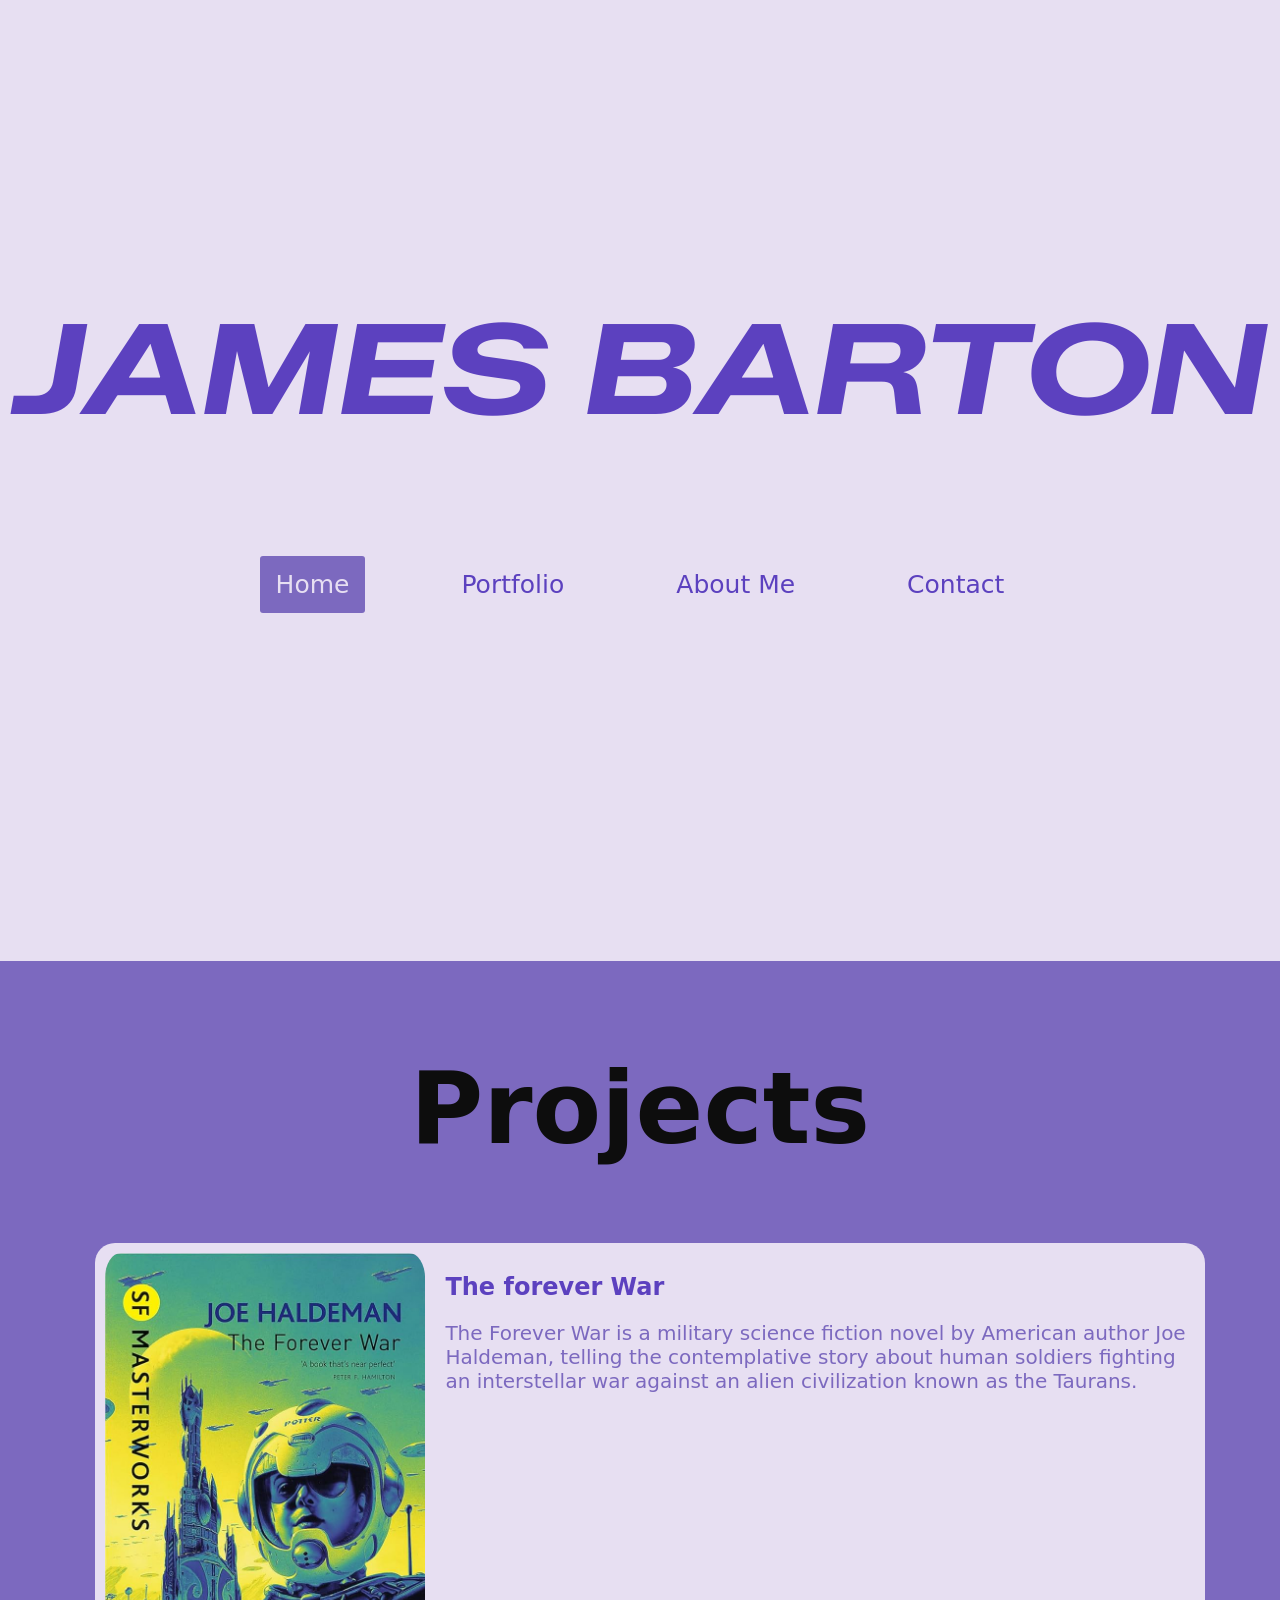
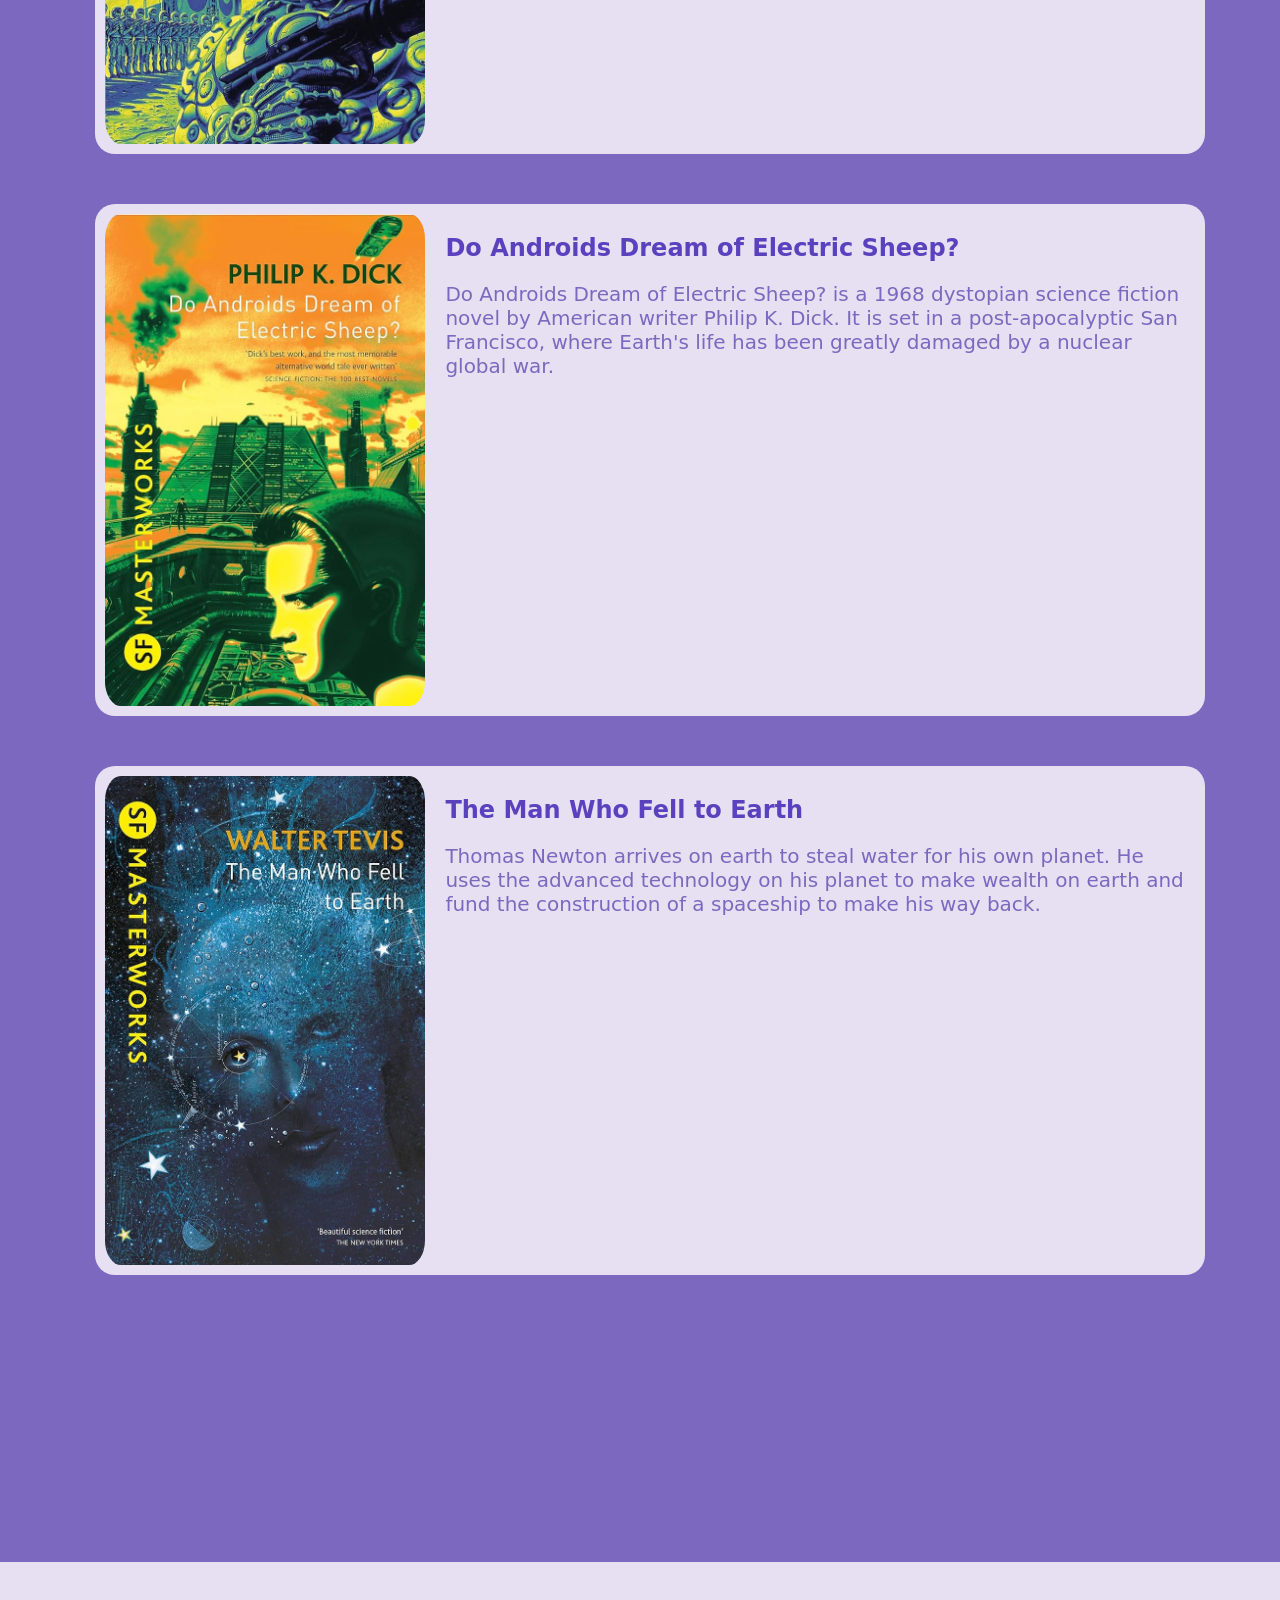
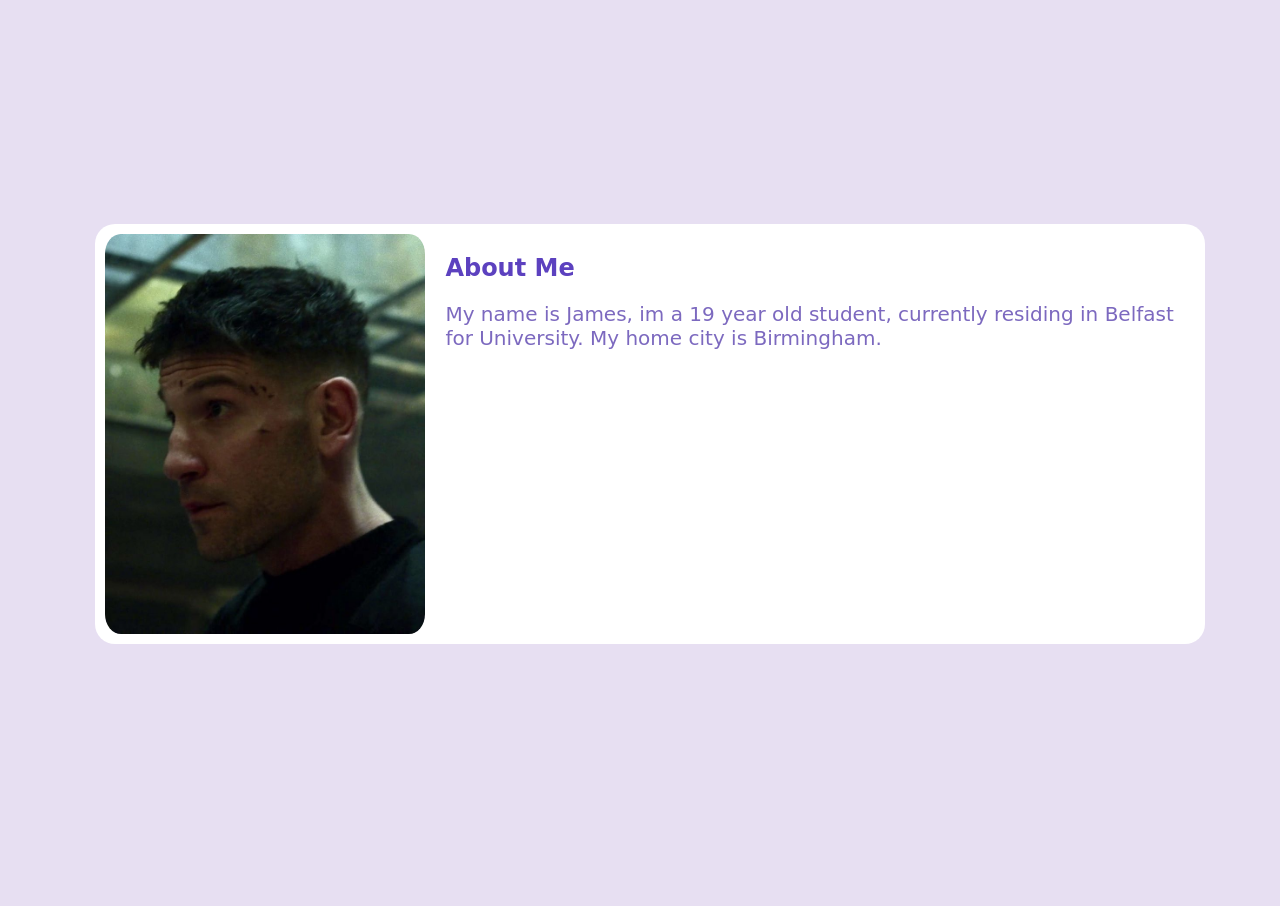
==== index.html @ 5411126a "Rename home.html to index.html" ====
<!DOCTYPE html>
<html lang="en">
<head>
    <meta charset="UTF-8">
    <meta name="viewport" content="width=device-width, initial-scale=1.0">
    <title>Portfolio</title>
    <link rel="stylesheet" href="Stylesheet.css">
    <link rel="preconnect" href="https://fonts.googleapis.com">
    <link rel="preconnect" href="https://fonts.gstatic.com" crossorigin>
    <link href="https://fonts.googleapis.com/css2?family=Zalando+Sans+Expanded:ital,wght@0,200..900;1,200..900&display=swap" rel="stylesheet">
    <script src="Movement.js"></script>

</head>
<body>

    <Center><h1>James Barton</h1></Center>
    <div class="containernav">
        <div class="topnav">
            <a class="active" href="#home">Home</a>
            <a href="#portfolio" onclick="scrollToModels1()">Portfolio </a>
            <a href="#about" onclick="scrollToModels2()">About Me</a>
            <a href="#contact">Contact</a>
        </div>
    </div>
    <section id="section1">
    
        <center><h3>Projects</h3></center>
    <div id="container1" class="container">
        <img src="71hAbxG6O5L._AC_UF894,1000_QL80_.jpg" alt="The Forever War" style="width: 320px; border-radius: 5%;">
        <div class="text">
            <h2>The forever War</h2>
            <p>The Forever War is a military science fiction novel by American author Joe Haldeman, telling the contemplative story about human soldiers fighting an interstellar war against an alien civilization known as the Taurans.</p>
        </div>
    </div>

    <div id="container2" class="container">
        <img src="71uN5sUHXiL._AC_UF894,1000_QL80_.jpg" alt="The Forever War" style="width: 320px; border-radius: 5%;">
        <div class="text">
            <h2>Do Androids Dream of Electric Sheep?</h2>
            <p>Do Androids Dream of Electric Sheep? is a 1968 dystopian science fiction novel by American writer Philip K. Dick. It is set in a post-apocalyptic San Francisco, where Earth's life has been greatly damaged by a nuclear global war.</p>
        </div>
    </div>

    <div id="container3" class="container">
        <img src="A1frOYYQFYL._UF1000,1000_QL80_.jpg" alt="The Forever War" style="width: 320px; border-radius: 5%;">
        <div class="text">
            <h2>The Man Who Fell to Earth</h2>
            <p>Thomas Newton arrives on earth to steal water for his own planet. He uses the advanced technology on his planet to make wealth on earth and fund the construction of a spaceship to make his way back.</p>
        </div>
    </div>
    </section>
    <section id="section2" class="section2"> 
        <div id="container4" class="container2">
            <img src="6ce5e3d1fa30c9c483a4bf0be0ec7f58.jpg" alt="The Forever War" style="width: 320px; border-radius: 5%;">
            <div class="text">
                <h2>About Me</h2>
                <p>My name is James, im a 19 year old student, currently residing in Belfast for University. My home city is Birmingham.</p>
            </div>
        </div>
    </section>
</body>
</html>
---- Stylesheet.css ----
body {
    font-family: system-ui, -apple-system, BlinkMacSystemFont, 'Segoe UI', Roboto, Oxygen, Ubuntu, Cantarell, 'Open Sans', 'Helvetica Neue', sans-serif;
    background-color: #E7DFF2;
    
    
}



.topnav {
    overflow: hidden;
  }
  
  .topnav a {
    float: left;
    color: #5C41BF;
    text-align: center;
    padding: 14px 16px;
    text-decoration: none;
    font-size: 25px;
    border-radius: 3px;
    margin: 40px;
    margin-bottom: 360px;

  }
  
  .topnav a:hover {
    background-color: #7C69BF;
    border-radius: 3px;
    color: #E7DFF2;
    font-size: 26px;
  }
  
  .topnav a.active {
    background-color: #7C69BF;
    color: #E7DFF2;
  }

h1 {
    font-size: 180px;
    color: #5C41BF;
    padding-top: 50px;
    font-style: italic;
    font-weight: bolder;
    font-family: "Zalando Sans Expanded", sans-serif;
    font-variant-caps: all-small-caps;
    margin-top: 190px;
}

h2 {
    color: #5C41BF;
}

.container {

    display: flex;
    gap: 20px;
    background-color: #E7DFF2;
    padding: 10px;
    border-radius: 20px;
    width: 100%;
    margin: 0 auto;
    margin-top: 50px;
}

.container2 {

    display: flex;
    gap: 20px;
    background-color: #ffffff;
    padding: 10px;
    border-radius: 20px;
    width: 100%;
    margin: 0 auto;

}


p {
    font-size: 20px;
    color: #7C69BF;
}

section {
    background-color: #7C69BF;
    padding: 100px;
    padding-bottom: 300px;
    margin: -1%;

}

.section2 {
    background-color: #E7DFF2;
    padding: 100px;
    padding-bottom: 262px;
    padding-top: 262px;
}


h3 {
    color: #0D0D0D;
    font-size: 100px;
    margin-bottom: 7%;
    margin-top: -1%;
}

h6 {

    margin-right: 10px;
}

.containernav {
    display: flex;
    margin: 0 auto;
    width: fit-content;
    margin-top: -5% ;
}
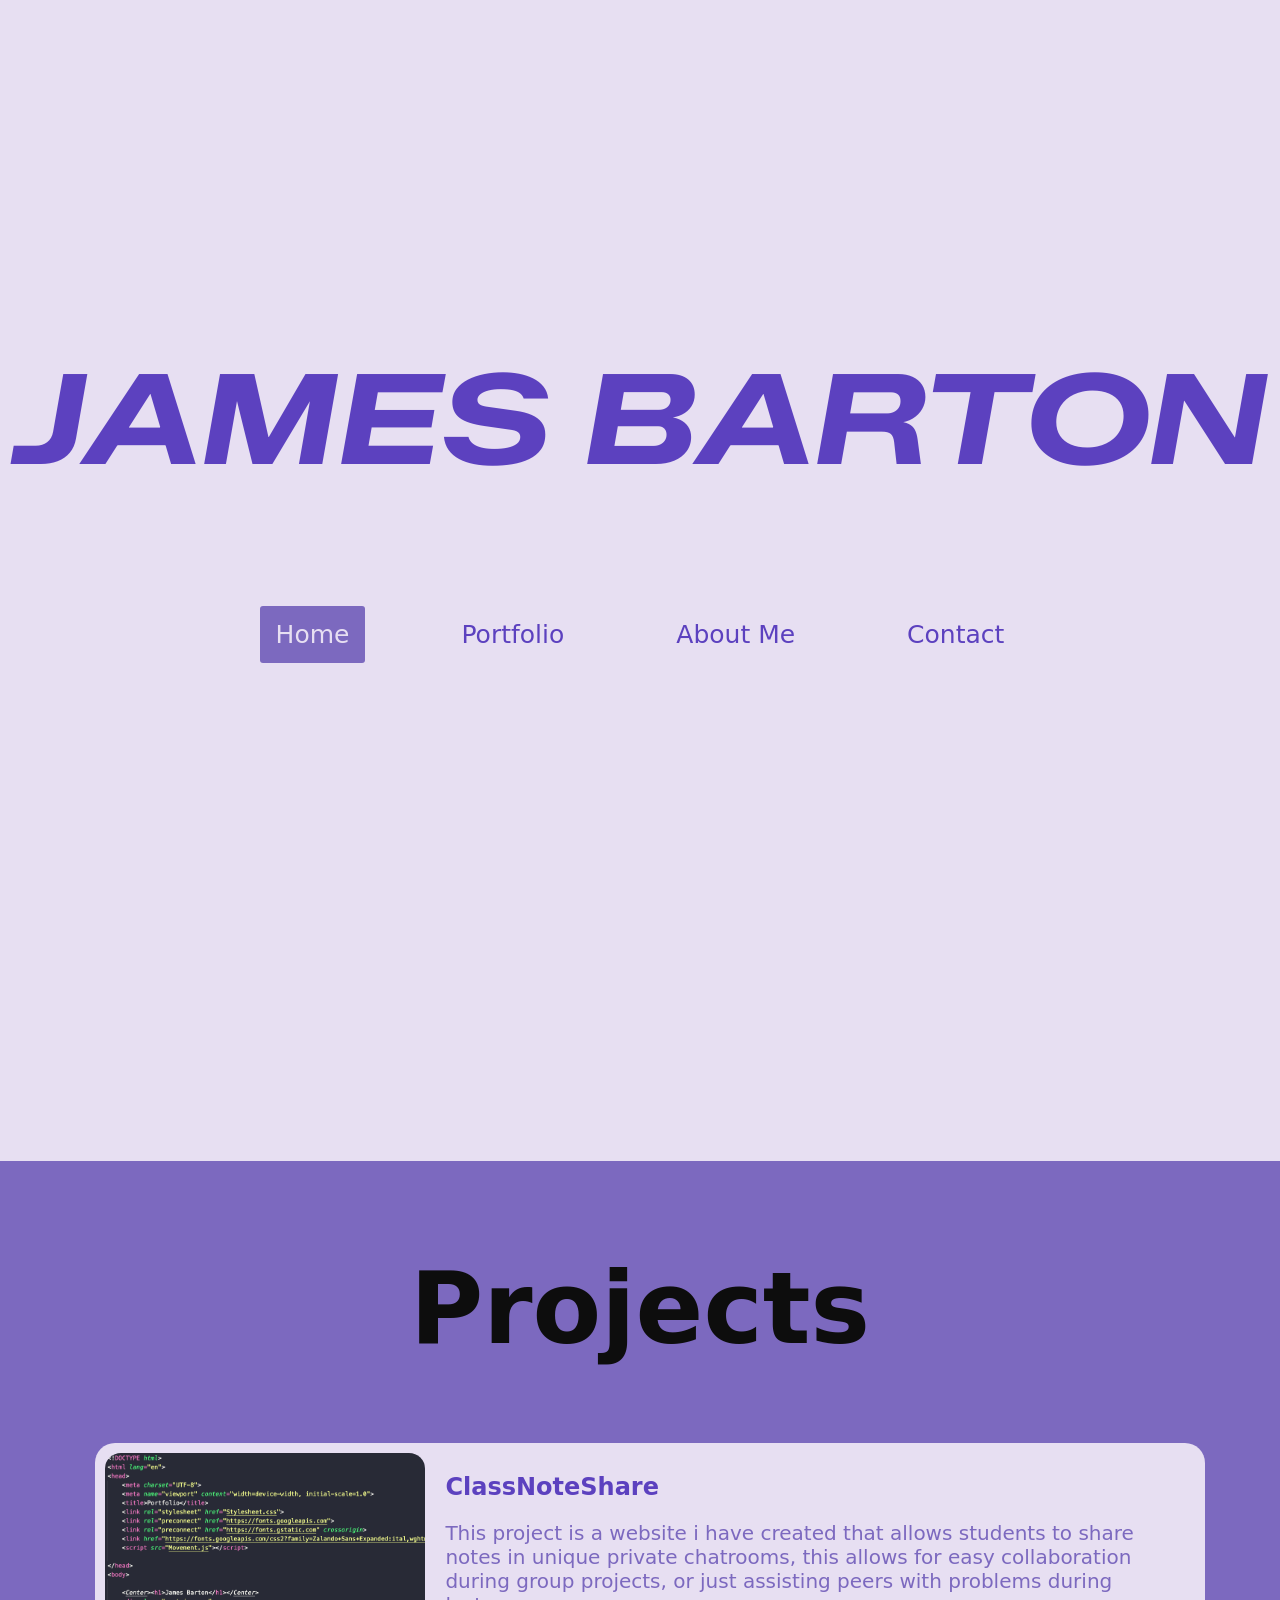
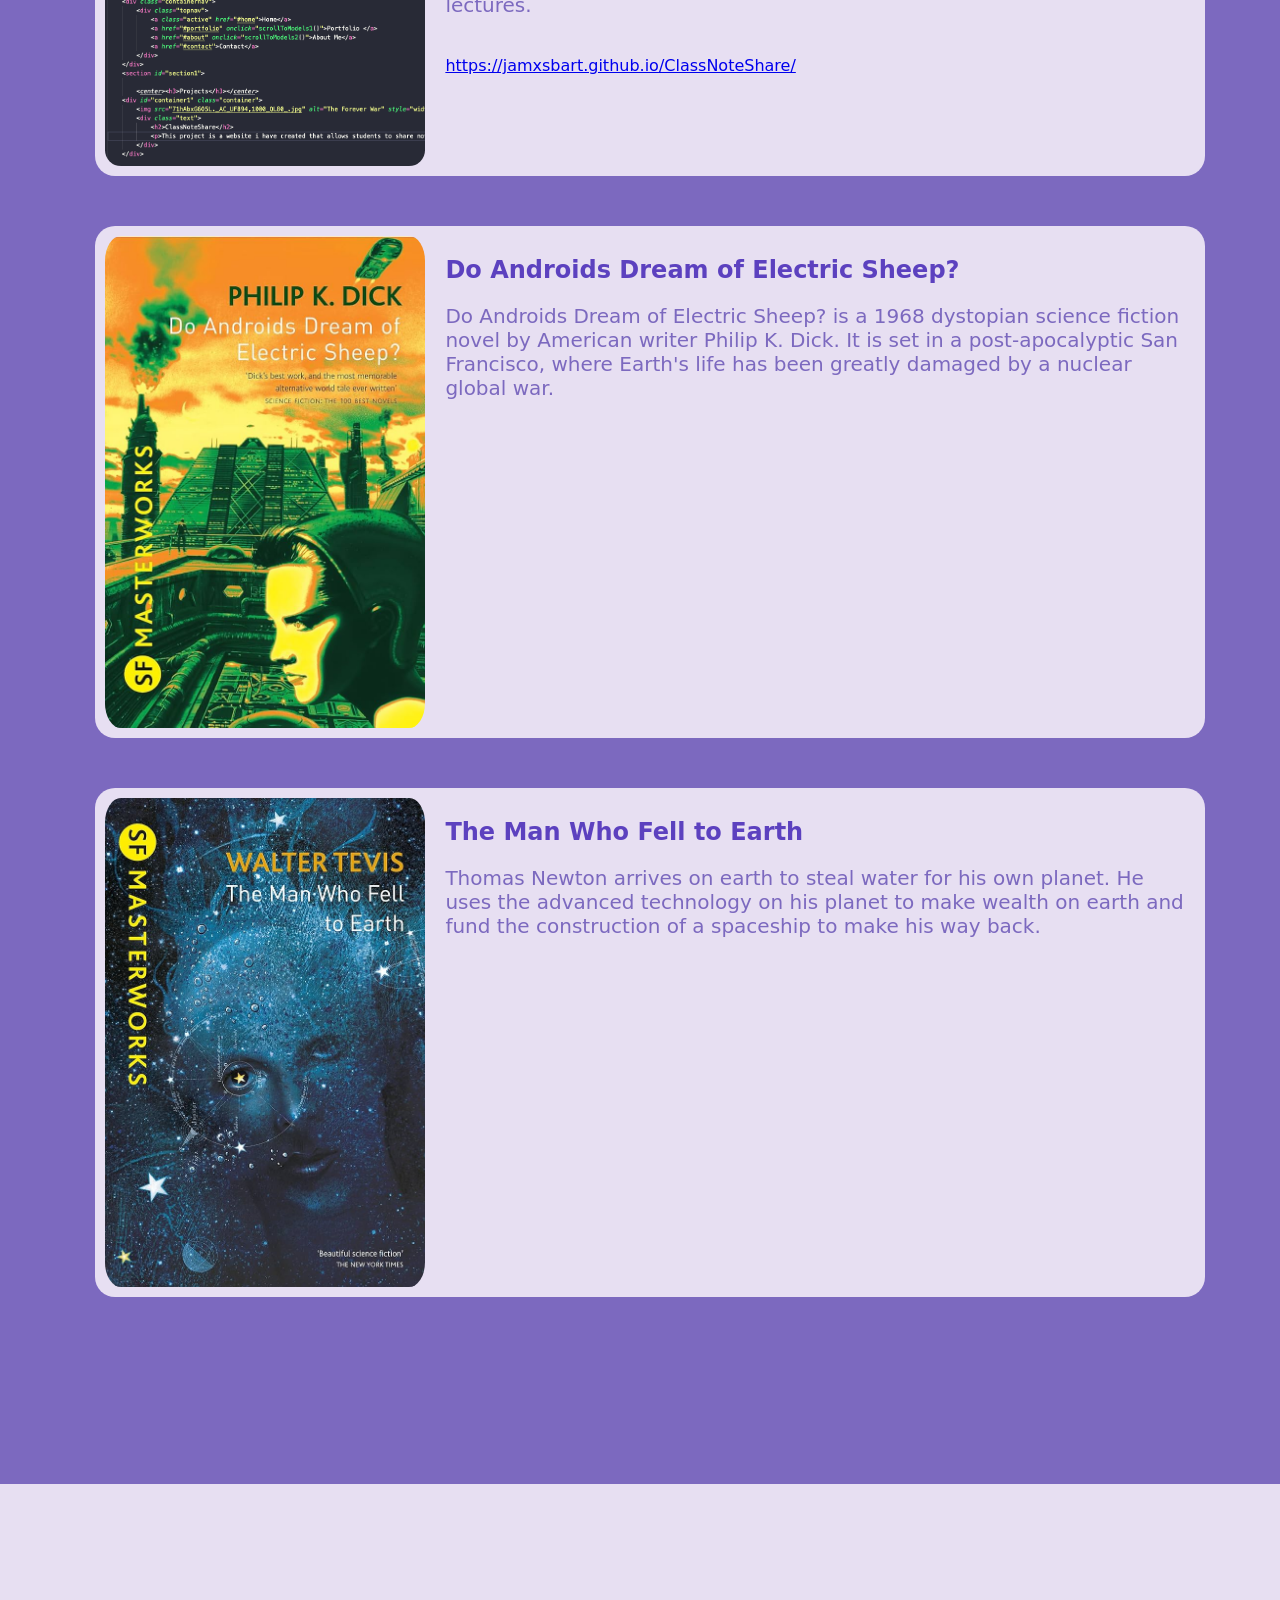
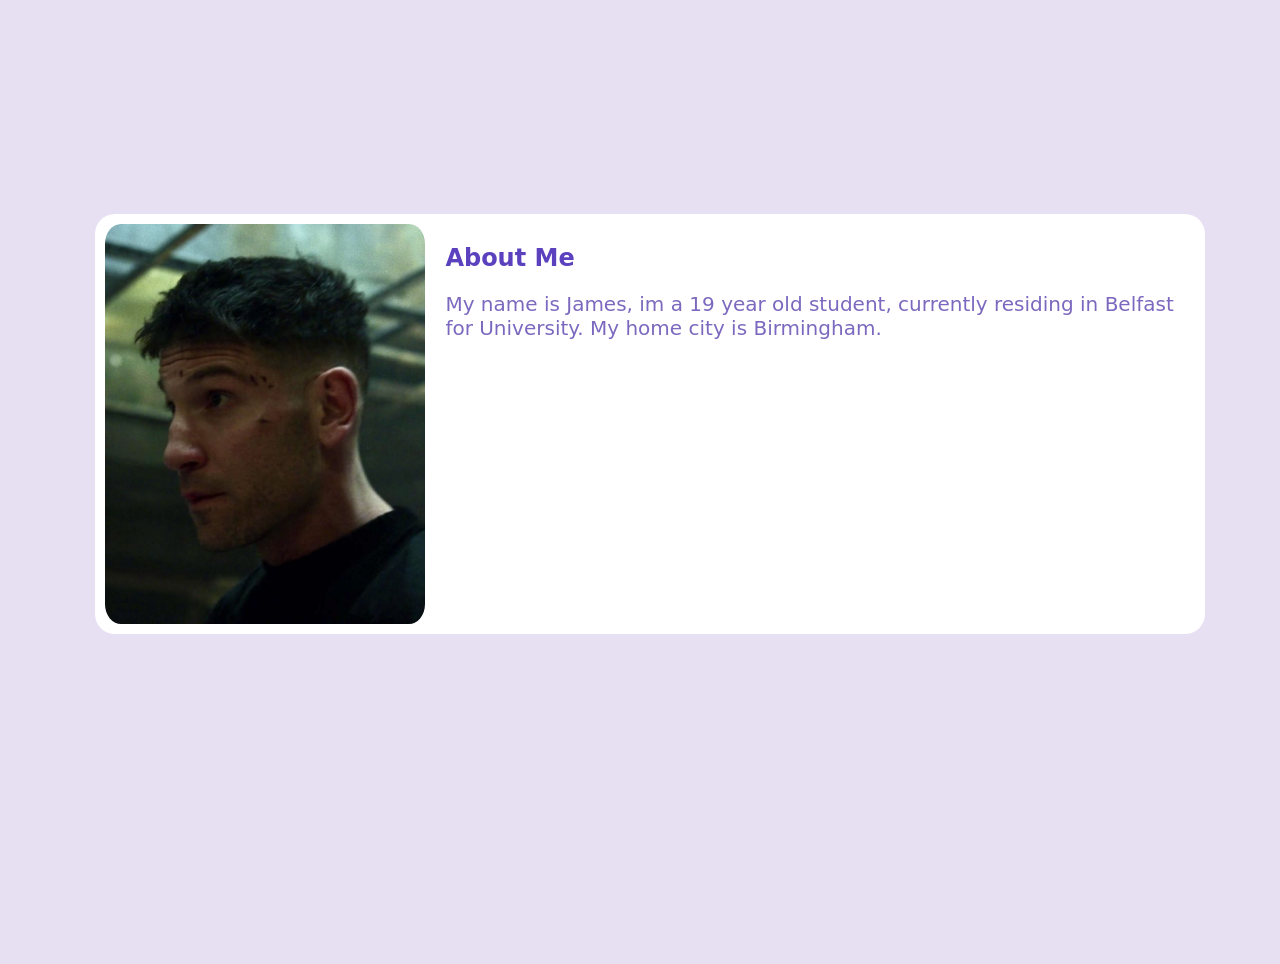
==== commit 76c0281c: "clasnoteshare" ====
--- a/index.html
+++ b/index.html
@@ -26,10 +26,11 @@
     
         <center><h3>Projects</h3></center>
     <div id="container1" class="container">
-        <img src="71hAbxG6O5L._AC_UF894,1000_QL80_.jpg" alt="The Forever War" style="width: 320px; border-radius: 5%;">
+        <img src="Screenshot 2026-01-11 at 16.05.28.png" alt="The Forever War" style="width: 320px; border-radius: 5%;">
         <div class="text">
-            <h2>The forever War</h2>
-            <p>The Forever War is a military science fiction novel by American author Joe Haldeman, telling the contemplative story about human soldiers fighting an interstellar war against an alien civilization known as the Taurans.</p>
+            <h2>ClassNoteShare</h2>
+            <p>This project is a website i have created that allows students to share notes in unique private chatrooms, this allows for easy collaboration during group projects, or just assisting peers with problems during lectures.</p><br>
+            <a href="https://jamxsbart.github.io/ClassNoteShare/">https://jamxsbart.github.io/ClassNoteShare/</a>
         </div>
     </div>
 
--- a/Stylesheet.css
+++ b/Stylesheet.css
@@ -20,7 +20,7 @@
     font-size: 25px;
     border-radius: 3px;
     margin: 40px;
-    margin-bottom: 360px;
+    margin-bottom: 510px;
 
   }
   
@@ -44,7 +44,7 @@
     font-weight: bolder;
     font-family: "Zalando Sans Expanded", sans-serif;
     font-variant-caps: all-small-caps;
-    margin-top: 190px;
+    margin-top: 240px;
 }
 
 h2 {
@@ -84,7 +84,7 @@
 section {
     background-color: #7C69BF;
     padding: 100px;
-    padding-bottom: 300px;
+    padding-bottom: 200px;
     margin: -1%;
 
 }
@@ -92,8 +92,8 @@
 .section2 {
     background-color: #E7DFF2;
     padding: 100px;
-    padding-bottom: 262px;
-    padding-top: 262px;
+    padding-bottom: 330px;
+    padding-top: 330px;
 }
 
 
